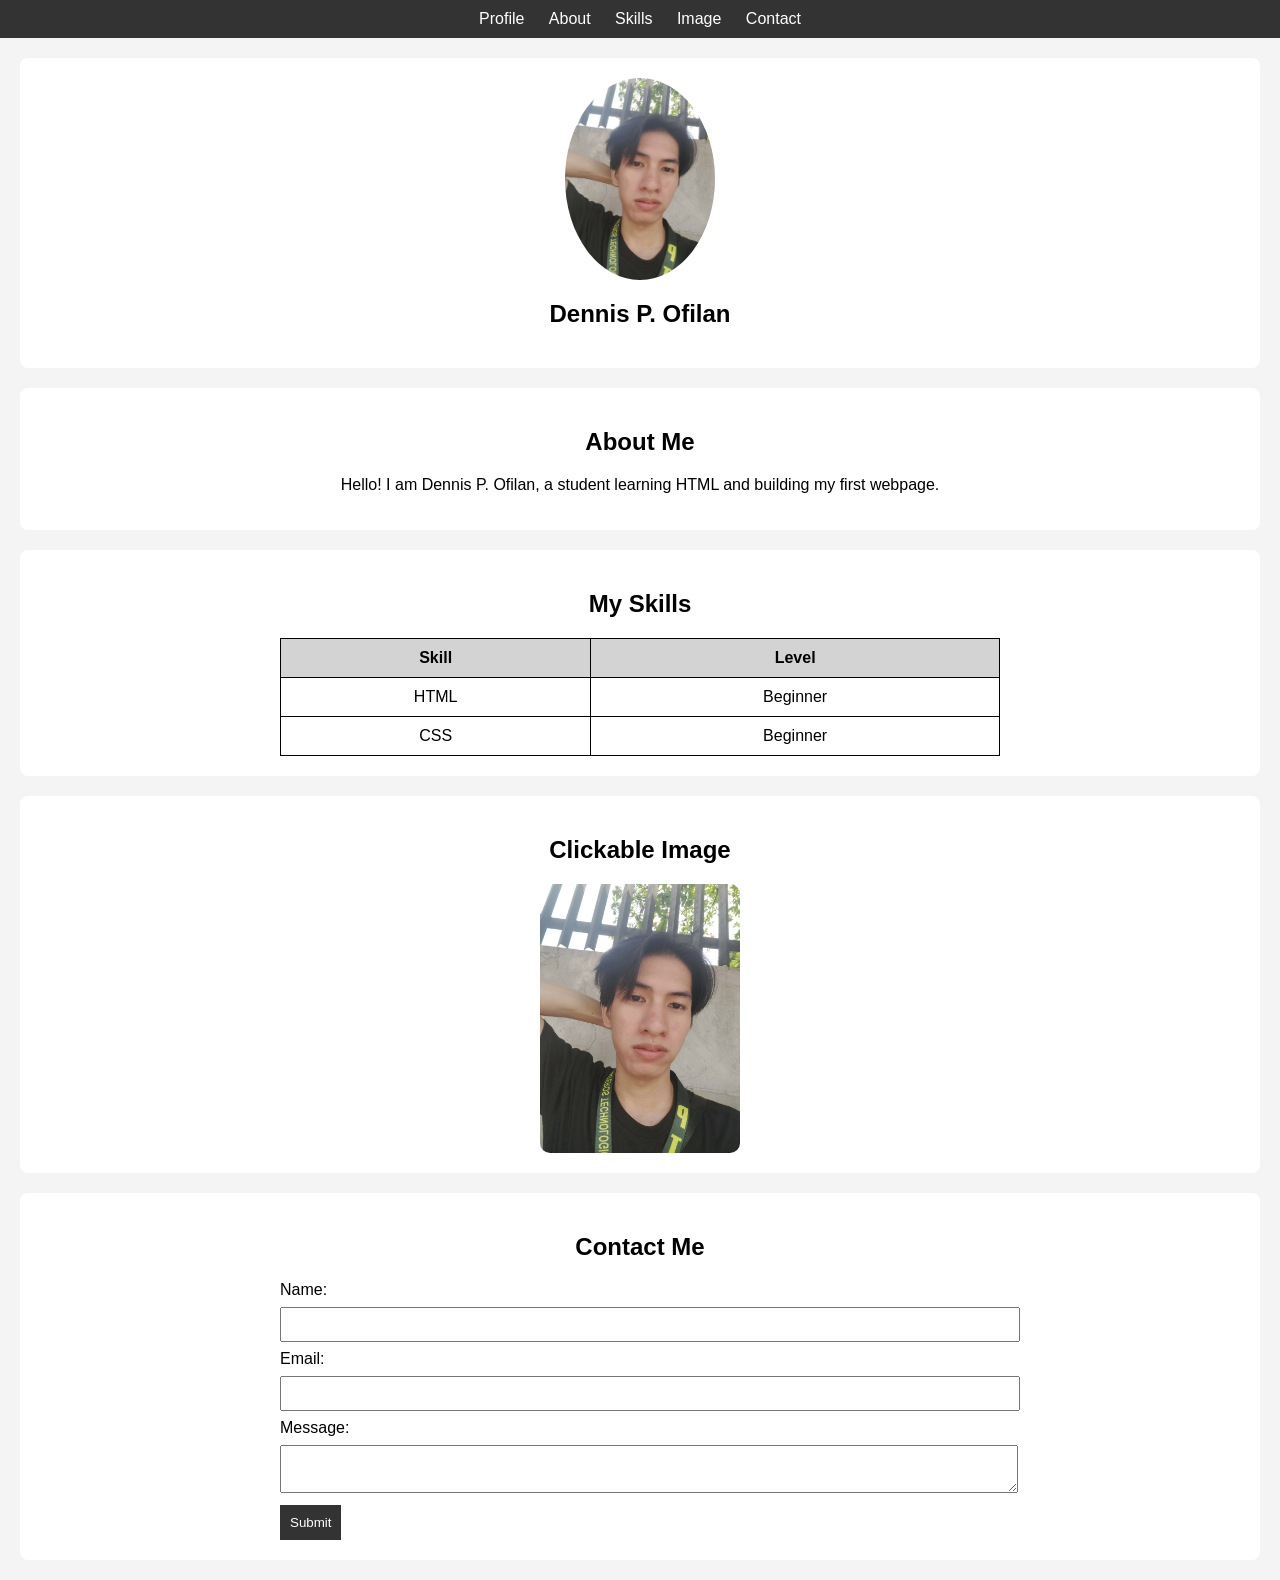
==== MyWebpage/Mywebpage.html @ b4166a39 "Add files via upload" ====
<!DOCTYPE html>
<html>
<head>
    <title>Dennis P. Ofilan - Profile</title>
    <style>
        body {
            font-family: Arial, sans-serif;
            margin: 0;
            background: #f4f4f4;
        }
        nav {
            background: #333;
            padding: 10px;
            text-align: center;
        }
        nav a {
            color: white;
            margin: 10px;
            text-decoration: none;
        }
        nav a:hover {
            color: yellow;
        }
        section {
            background: white;
            margin: 20px;
            padding: 20px;
            border-radius: 8px;
            text-align: center;
        }
        img {
            display: block;
            margin: auto;
            border-radius: 10px;
        }
        .profile-img {
            width: 150px;
            border-radius: 50%;
        }
        .click-img {
            width: 200px;
        }
        table {
            border-collapse: collapse;
            width: 60%;
            margin: auto;
        }
        th, td {
            border: 1px solid black;
            padding: 10px;
            text-align: center;
        }
        th {
            background: lightgray;
        }
        form {
            width: 60%;
            margin: auto;
            text-align: left;
        }
        input, textarea {
            width: 100%;
            padding: 8px;
            margin: 8px 0;
        }
        button {
            padding: 10px;
            background: #333;
            color: white;
            border: none;
        }
    </style>
</head>

<body>

<!-- Navigation -->
<nav>
    <a href="#profile">Profile</a>
    <a href="#about">About</a>
    <a href="#skills">Skills</a>
    <a href="#image">Image</a>
    <a href="#contact">Contact</a>
</nav>

<!-- Profile -->
<section id="profile">
    <img src="profilepic.jfif" class="profile-img" alt="Profile Picture">
    <h1>Dennis P. Ofilan</h1>
</section>

<!-- About -->
<section id="about">
    <h2>About Me</h2>
    <p>Hello! I am Dennis P. Ofilan, a student learning HTML and building my first webpage.</p>
</section>

<!-- Skills Table -->
<section id="skills">
    <h2>My Skills</h2>
    <table>
        <tr>
            <th>Skill</th>
            <th>Level</th>
        </tr>
        <tr>
            <td>HTML</td>
            <td>Beginner</td>
        </tr>
        <tr>
            <td>CSS</td>
            <td>Beginner</td>
        </tr>
    </table>
</section>

<!-- Clickable Image -->
<section id="image">
    <h2>Clickable Image</h2>
    <a href="#profile">
        <img src="profilepic.jfif" class="click-img" alt="Click Me">
    </a>
</section>

<!-- Contact Form -->
<section id="contact">
    <h2>Contact Me</h2>
    <form>
        Name:
        <input type="text" required>

        Email:
        <input type="email" required>

        Message:
        <textarea required></textarea>

        <button type="submit">Submit</button>
    </form>
</section>

</body>
</html>
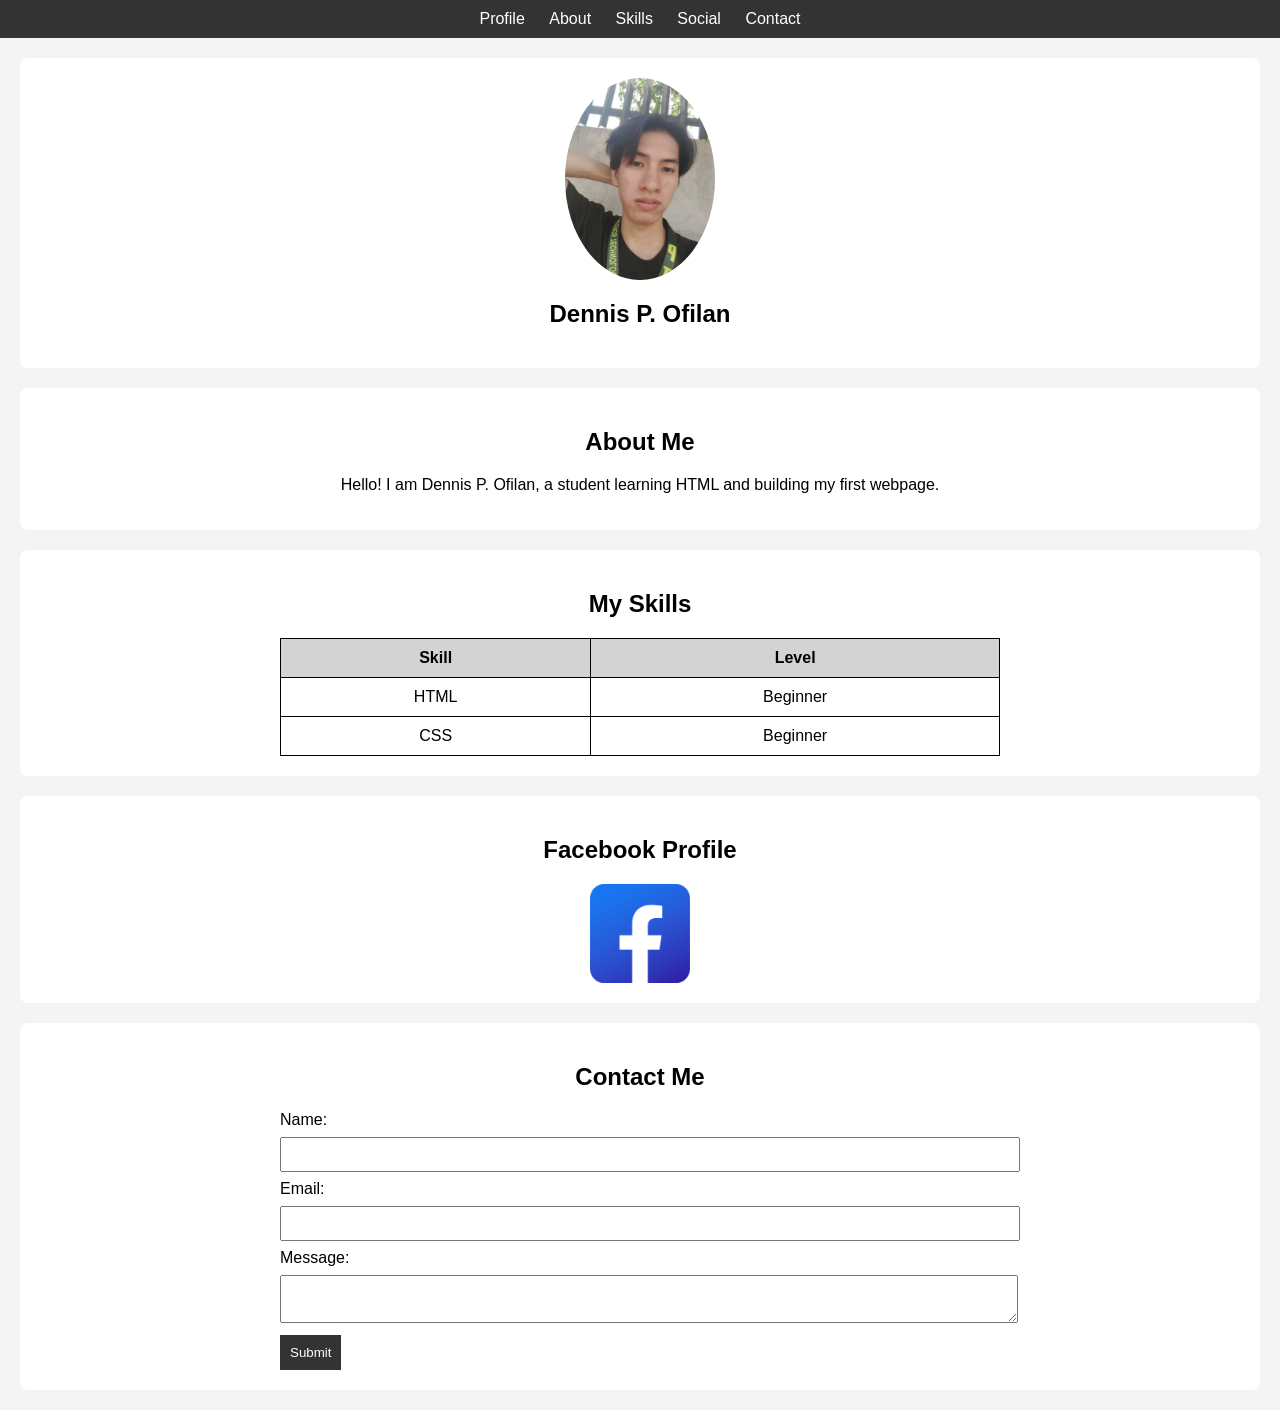
==== commit edc7b177: "Add files via upload" ====
--- a/MyWebpage/Mywebpage.html
+++ b/MyWebpage/Mywebpage.html
@@ -38,7 +38,7 @@
             border-radius: 50%;
         }
         .click-img {
-            width: 200px;
+            width: 100px;
         }
         table {
             border-collapse: collapse;
@@ -74,28 +74,24 @@
 
 <body>
 
-<!-- Navigation -->
 <nav>
     <a href="#profile">Profile</a>
     <a href="#about">About</a>
     <a href="#skills">Skills</a>
-    <a href="#image">Image</a>
+    <a href="#social">Social</a>
     <a href="#contact">Contact</a>
 </nav>
 
-<!-- Profile -->
 <section id="profile">
     <img src="profilepic.jfif" class="profile-img" alt="Profile Picture">
     <h1>Dennis P. Ofilan</h1>
 </section>
 
-<!-- About -->
 <section id="about">
     <h2>About Me</h2>
     <p>Hello! I am Dennis P. Ofilan, a student learning HTML and building my first webpage.</p>
 </section>
 
-<!-- Skills Table -->
 <section id="skills">
     <h2>My Skills</h2>
     <table>
@@ -114,15 +110,13 @@
     </table>
 </section>
 
-<!-- Clickable Image -->
-<section id="image">
-    <h2>Clickable Image</h2>
-    <a href="#profile">
-        <img src="profilepic.jfif" class="click-img" alt="Click Me">
+<section id="social">
+    <h2>Facebook Profile</h2>
+    <a href="https://www.facebook.com/DensGotYou">
+        <img src="fb.png" class="click-img" alt="Click Me">
     </a>
 </section>
 
-<!-- Contact Form -->
 <section id="contact">
     <h2>Contact Me</h2>
     <form>
